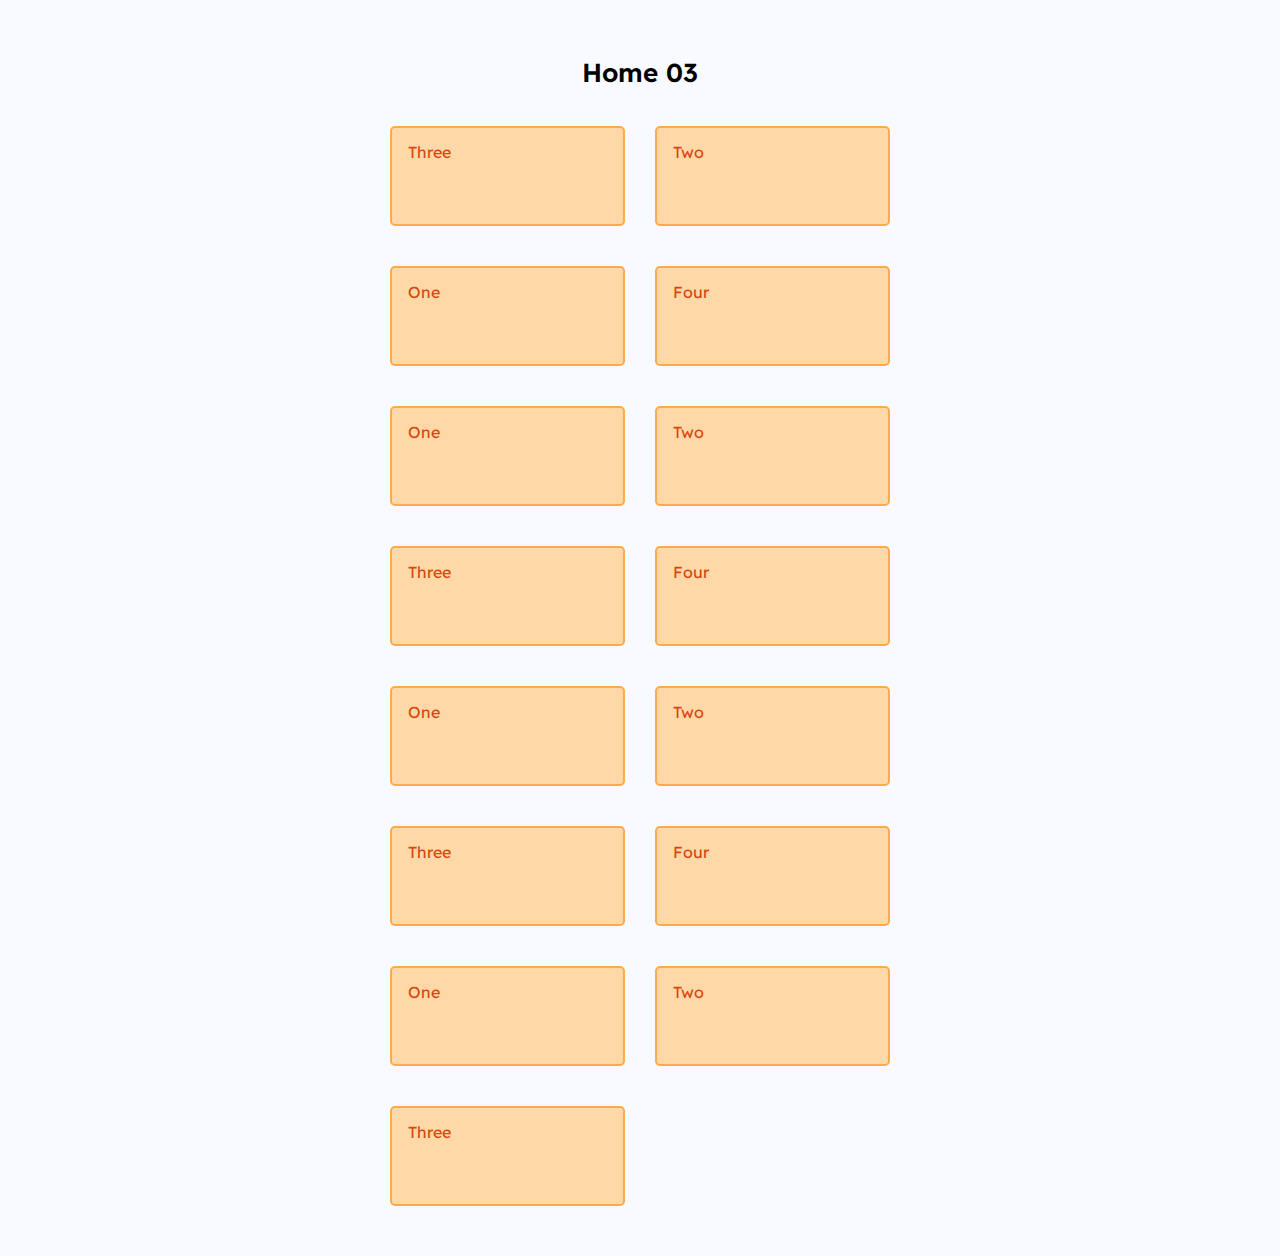
==== lesson_4/home.html @ 19ec4f73 "lesson4" ====
<!DOCTYPE html>
<html lang="en">

<head>
  <meta charset="UTF-8" />
  <meta name="viewport" content="width=device-width, initial-scale=1.0" />
  <meta name="robots" content="index, follow" />
  <meta name="language" content="English" />
  <meta name="revisit-after" content="1 days" />
  <meta name="author" content="neprostostas" />
  <title>Home 03</title>
  <link rel="stylesheet" href="./styles/stylesHome.css" />
</head>

<body>
  <div class="container">
    <h1 class="title">Home 03</h1>
    <div class="wrapper">
      <div class="box1">One</div>
      <div class="box2">Two</div>
      <div class="box3">Three</div>
      <div class="box4">Four</div>
      <div class="box5">One</div>
      <div class="box6">Two</div>
      <div class="box7">Three</div>
      <div class="box8">Four</div>
      <div class="box9">One</div>
      <div class="box10">Two</div>
      <div class="box11">Three</div>
      <div class="box12">Four</div>
      <div class="box13">One</div>
      <div class="box14">Two</div>
      <div class="box15">Three</div>
    </div>
  </div>
</body>

</html>
---- lesson_4/styles/stylesHome.css ----
@import "reset.css";
@import url("https://fonts.googleapis.com/css2?family=Lexend:wght@100;200;300;400;500;600;700;800;900&display=swap");

html {
  background-color: #f9faff;
}

h1 {
  margin: 0;
}

.title {
  padding: 40px 0 10px 0;
  text-align: center;
  font-size: 26px;
  font-weight: 600;
}

.container {
  font-family: "Lexend", sans-serif;
  max-width: 600px;
  margin: 0 auto;
  padding: 20px 40px;
}

.wrapper {
  padding: 30px;
  width: 500px;
  margin: 0 auto;
  display: grid;
  gap: 5px;
}

.wrapper > div {
  border: 2px solid #ffa94d;
  border-radius: 5px;
  background-color: #ffd8a8;
  padding: 1em;
  color: #d9480f;
}

.wrapper {
  grid-template-columns: repeat(2, 1fr);
  grid-auto-rows: minmax(100px, auto);
  gap: 40px 30px;
}

/* .box3 {
  grid-column: 2;
  grid-row: 1;
} */

.box3 {
  grid-column: 1;
  grid-row: 1;
}

.box1 {
  grid-row: 2;
  grid-column: 1;
}
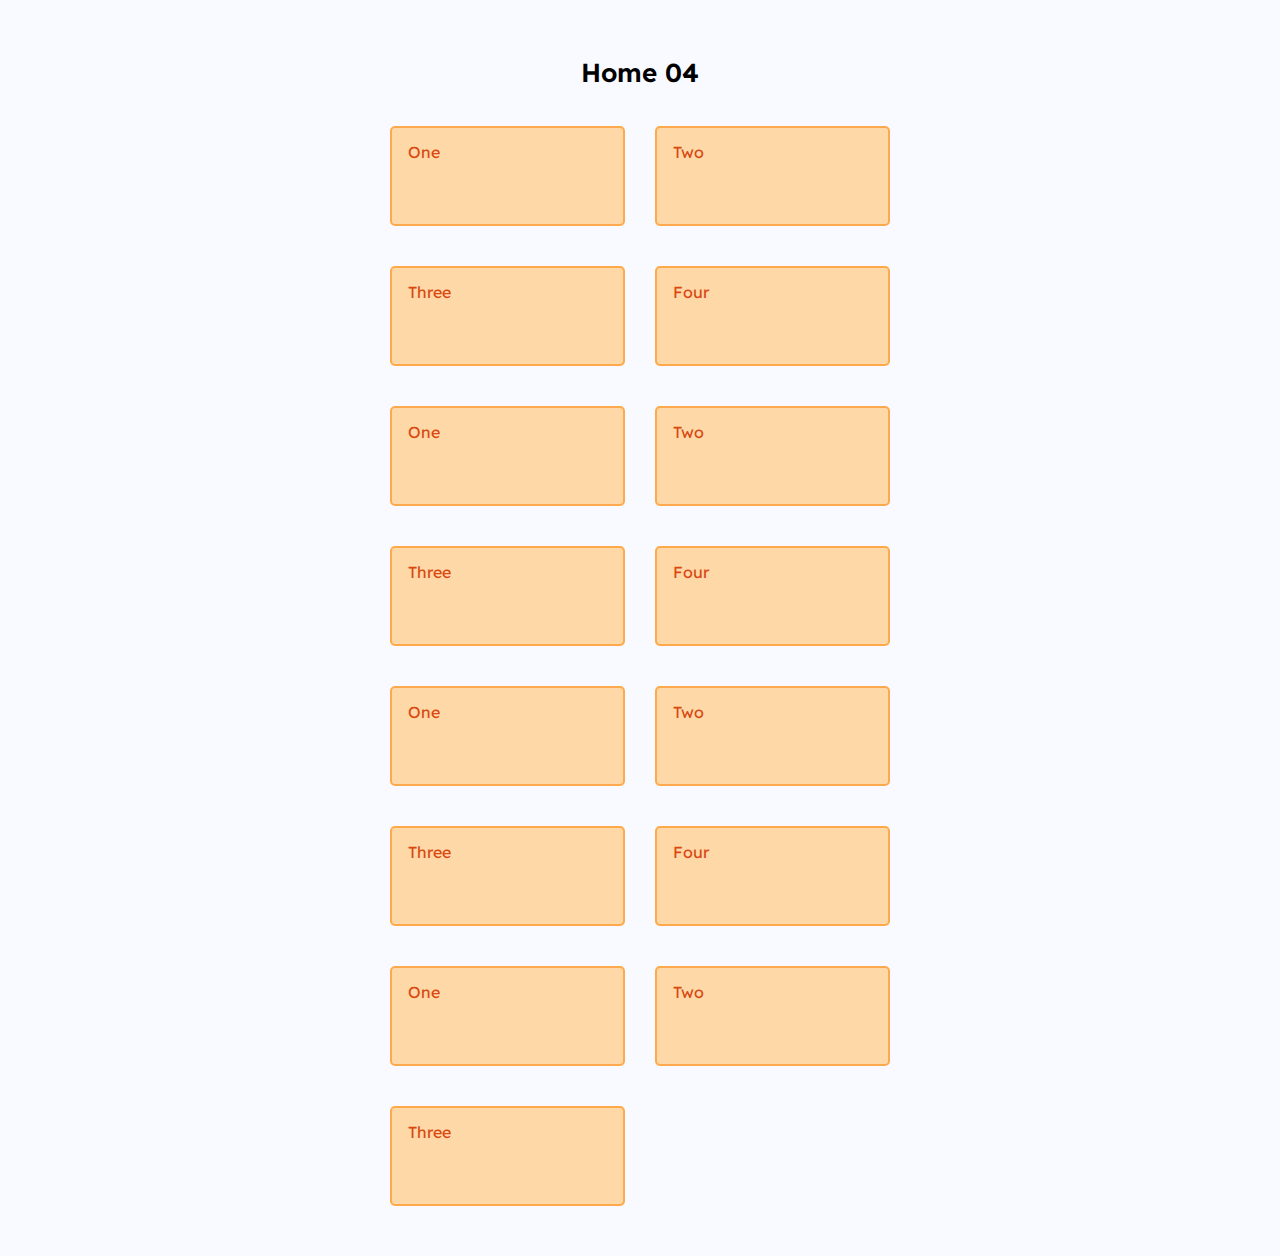
==== commit 62287c3e: "Lesson6" ====
--- a/lesson_4/home.html
+++ b/lesson_4/home.html
@@ -14,7 +14,7 @@
 
 <body>
   <div class="container">
-    <h1 class="title">Home 03</h1>
+    <h1 class="title">Home 04</h1>
     <div class="wrapper">
       <div class="box1">One</div>
       <div class="box2">Two</div>
--- a/lesson_4/styles/stylesHome.css
+++ b/lesson_4/styles/stylesHome.css
@@ -24,11 +24,16 @@
 }
 
 .wrapper {
+  /* display: flex;
+  flex-wrap: wrap; */
+  /* flex-direction: column; */
   padding: 30px;
   width: 500px;
   margin: 0 auto;
   display: grid;
-  gap: 5px;
+  grid-gap: 40px 30px;
+  grid-template-columns: repeat(auto-fit, minmax(150px, 1fr));
+  grid-auto-rows: minmax(100px, auto);
 }
 
 .wrapper > div {
@@ -37,25 +42,17 @@
   background-color: #ffd8a8;
   padding: 1em;
   color: #d9480f;
+
+  flex: 1 1 200px;
 }
 
-.wrapper {
+.box4 {
+  display: grid;
+  grid-template-rows: subgrid;
+}
+
+/* .wrapper {
   grid-template-columns: repeat(2, 1fr);
   grid-auto-rows: minmax(100px, auto);
   gap: 40px 30px;
-}
-
-/* .box3 {
-  grid-column: 2;
-  grid-row: 1;
 } */
-
-.box3 {
-  grid-column: 1;
-  grid-row: 1;
-}
-
-.box1 {
-  grid-row: 2;
-  grid-column: 1;
-}
